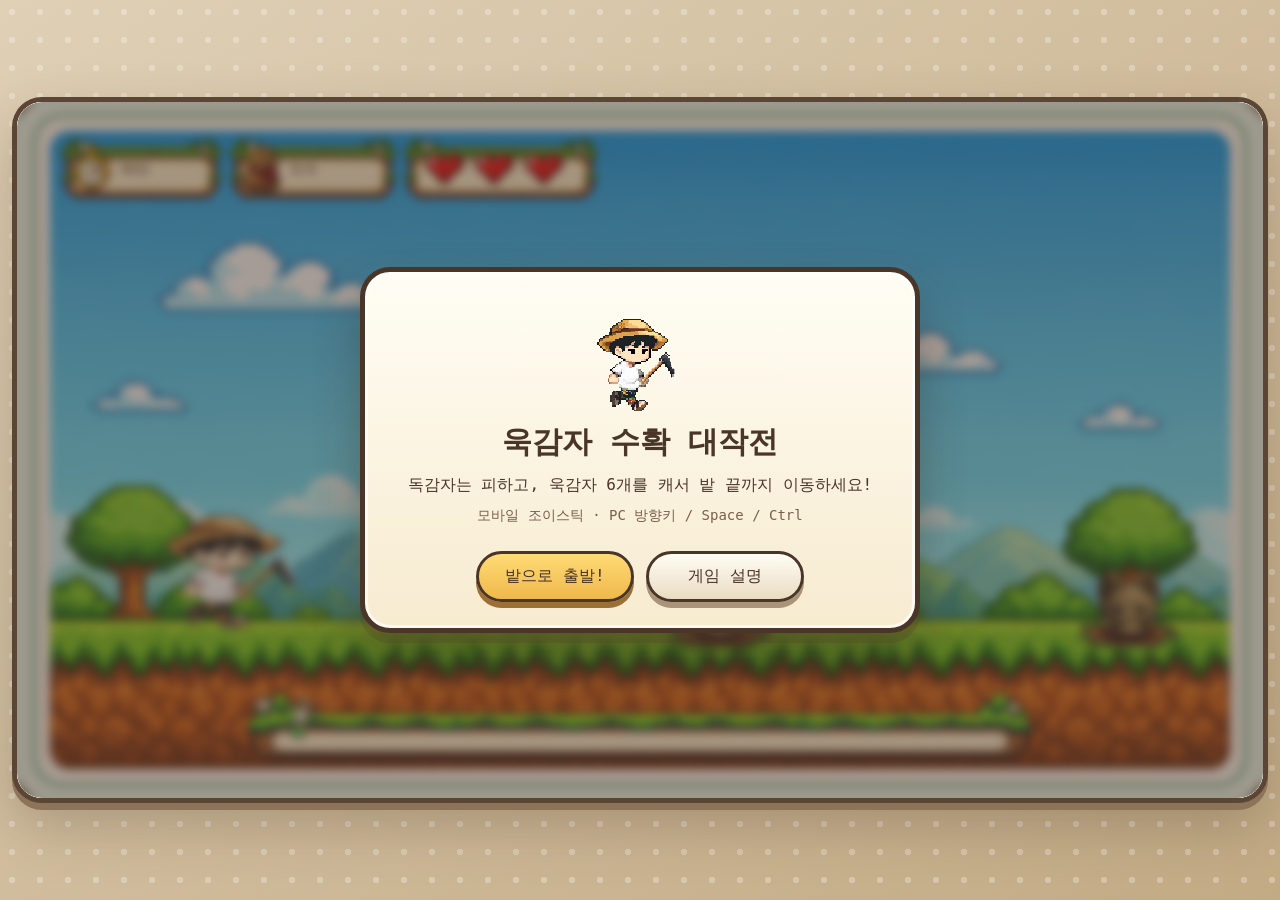
==== index.html @ 2b70f39d "Add files via upload" ====
<!DOCTYPE html>
<html lang="ko">

<head>
  <meta charset="UTF-8" />
  <meta name="viewport" content="width=device-width, initial-scale=1.0, viewport-fit=cover" />
  <meta name="theme-color" content="#d7bf90" />

  <title>wookGame</title>

  <link rel="stylesheet" href="./style.css?v=20260811-V13" />
</head>

<body>
  <div class="page">
    <main class="game-frame" data-build="WOOK-GAME-20260811-V13">

      <canvas
        id="gameCanvas"
        width="1280"
        height="720"
        aria-label="욱감자 수확 게임"
      ></canvas>

      <div
        id="touchControls"
        class="touch-controls"
        aria-label="모바일 게임 조작"
      >
        <div
          id="joystickBase"
          class="joystick-base"
          aria-label="좌우 이동 조이스틱"
        >
          <div id="joystickKnob" class="joystick-knob"></div>
        </div>

        <div class="action-buttons">
          <button
            id="jumpBtn"
            class="game-action-button jump-button"
            type="button"
            aria-label="뛰기"
          >
            <span>뛰기</span>
          </button>

          <button
            id="harvestBtn"
            class="game-action-button harvest-button"
            type="button"
            aria-label="캐기"
          >
            <span>캐기</span>
          </button>
        </div>
      </div>

      <div id="startOverlay" class="overlay show">
        <section class="dialog start-dialog">
          <img
            src="assets/image/wook1.png"
            class="start-character"
            alt="욱 캐릭터"
          />

          <h1>욱감자 수확 대작전</h1>

          <p>
            독감자는 피하고, 욱감자 6개를 캐서 밭 끝까지 이동하세요!
          </p>

          <p class="controls-guide">
            모바일 조이스틱 · PC 방향키 / Space / Ctrl
          </p>

          <div class="dialog-buttons start-buttons">
            <button id="startBtn" type="button">
              밭으로 출발!
            </button>

            <button
              id="howToBtn"
              class="secondary-button"
              type="button"
            >
              게임 설명
            </button>
          </div>
        </section>
      </div>

      <div id="howToOverlay" class="overlay">
        <section class="dialog how-to-dialog tutorial-dialog">
          <h2>게임 설명</h2>

          <div
            class="tutorial-demo"
            aria-label="자동으로 재생되는 게임 조작 설명"
          >
            <canvas
              id="tutorialCanvas"
              width="760"
              height="280"
            ></canvas>

            <div class="tutorial-badges" aria-hidden="true">
              <span
                id="tutorialMoveBadge"
                class="tutorial-badge"
              >
                ← → 이동
              </span>

              <span
                id="tutorialJumpBadge"
                class="tutorial-badge"
              >
                Space · 뛰기
              </span>

              <span
                id="tutorialHarvestBadge"
                class="tutorial-badge"
              >
                Ctrl · 캐기
              </span>
            </div>
          </div>

          <div class="tutorial-rules">
            <p>
              <strong>승리</strong>
              욱감자 6개를 캐고 오른쪽 끝에 도착!
            </p>

            <p>
              <strong>주의</strong>
              욱감자와 독감자에 몸이 닿으면 목숨이 줄어요.
            </p>

            <p>
              <strong>모바일</strong>
              조이스틱 · 뛰기 · 캐기
            </p>

            <p>
              <strong>PC</strong>
              ← → · Space · Ctrl
            </p>
          </div>

          <div class="dialog-buttons tutorial-buttons">
            <button id="replayTutorialBtn" type="button">
              다시 보기
            </button>

            <button
              id="closeHowToBtn"
              class="secondary-button"
              type="button"
            >
              돌아가기
            </button>
          </div>
        </section>
      </div>

      <div id="successOverlay" class="overlay">
        <section class="dialog success-dialog">
          <h2>도착 성공!</h2>

          <p>
            욱감자를 충분히 모아 수요조사폼에 도착했어요.
          </p>

          <div class="dialog-buttons">
            <button id="successLinkBtn" type="button">
              폼으로 이동
            </button>

            <button
              id="restartSuccessBtn"
              class="secondary-button"
              type="button"
            >
              다시 하기
            </button>
          </div>
        </section>
      </div>

      <div id="failOverlay" class="overlay">
        <section class="dialog fail-dialog">
          <h2>조금만 더!</h2>

          <p id="failReason">
            제한 시간 안에 도착하지 못했어요.
          </p>

          <button id="restartFailBtn" type="button">
            다시 도전하기
          </button>
        </section>
      </div>

    </main>
  </div>

  <!-- 세로 화면에서는 게임 대신 이 안내만 표시 -->
  <div
    class="rotate-device"
    role="status"
    aria-live="polite"
  >
    <div class="rotate-device-card">
      <div class="rotate-icon" aria-hidden="true">↻</div>
      <strong>휴대폰을 가로로 돌려주세요!</strong>
      <p>욱감자 수확 게임은 가로 화면에 맞춰져 있어요.</p>
    </div>
  </div>

  <script src="./game.js?v=20260811-V13"></script>
</body>

</html>
---- style.css ----
* { box-sizing: border-box; }

:root {
  --ink: #4a3629;
  --cream: #fff8e8;
  --yellow: #f7c85d;
}

@font-face {
  font-family: "Pixel";
  src: url("assets/font/Galmuri11.ttf") format("truetype");
  font-weight: 400;
  font-style: normal;
  font-display: swap;
}

html,
body {
  width: 100%;
  min-height: 100%;
  margin: 0;
  overflow: hidden;
  color: var(--ink);
  font-family: "Pixel", "Galmuri11", "Malgun Gothic", monospace;
  touch-action: none;
  overscroll-behavior: none;
}

body {
  background:
    radial-gradient(circle at 12px 12px, rgba(255,255,255,.28) 0 3px, transparent 3.5px) 0 0 / 28px 28px,
    linear-gradient(145deg, #dfd0b6, #c2aa84);
}

button,
.dialog,
.dialog h1,
.dialog h2,
.dialog p {
  font-family: "Pixel", "Galmuri11", "Malgun Gothic", monospace;
}

button {
  font: inherit;
  -webkit-tap-highlight-color: transparent;
}

.page {
  width: 100vw;
  min-height: 100vh;
  min-height: 100dvh;
  display: grid;
  place-items: center;
  padding: 12px;
}

.game-frame {
  position: relative;
  width: min(1280px, calc(100vw - 24px), calc((100dvh - 24px) * 16 / 9));
  aspect-ratio: 16 / 9;
  overflow: hidden;
  border: 5px solid #5b4535;
  border-radius: 30px;
  background: #eadfc8;
  box-shadow: 0 7px 0 #8d7358, 0 24px 55px rgba(61,44,31,.26);
  isolation: isolate;
}

.game-frame::after {
  content: "";
  position: absolute;
  inset: 8px;
  z-index: 5;
  pointer-events: none;
  border: 2px dashed rgba(255,252,237,.78);
  border-radius: 21px;
}

#gameCanvas {
  display: block;
  width: 100%;
  height: 100%;
  background: #eadfc8;
  user-select: none;
  -webkit-user-select: none;
  -webkit-touch-callout: none;
}

.overlay {
  position: absolute;
  inset: 0;
  z-index: 30;
  display: none;
  place-items: center;
  padding: clamp(10px, 2vw, 24px);
  background: rgba(72,52,38,.48);
  backdrop-filter: blur(5px) saturate(.9);
}

.overlay.show { display: grid; }

.dialog {
  width: min(560px, 92%);
  max-height: 92%;
  padding: 24px 28px 26px;
  overflow: auto;
  text-align: center;
  background: linear-gradient(180deg, #fffdf4, #f7ebd0);
  border: 5px solid var(--ink);
  border-radius: 30px;
  box-shadow: inset 0 0 0 3px rgba(255,255,255,.7),
              0 10px 0 rgba(83,58,40,.24),
              0 24px 46px rgba(48,34,24,.3);
}

.start-character {
  width: 118px;
  height: 118px;
  object-fit: contain;
  image-rendering: pixelated;
}


.dialog h1,
.dialog h2 {
  margin: 4px 0 10px;
  font-size: 30px;
  letter-spacing: 0;
}

.dialog p {
  margin: 8px 0;
  font-weight: 400;
  line-height: 1.5;
}

.controls-guide {
  color: #795f4b;
  font-size: 14px;
}

.dialog button {
  min-width: 158px;
  margin-top: 17px;
  padding: 12px 22px;
  border: 3px solid var(--ink);
  border-radius: 999px;
  background: linear-gradient(#ffdb75, #efb84c);
  color: #493428;
  font-weight: 400;
  cursor: pointer;
  box-shadow: 0 6px 0 #9e6f35;
}

.dialog button:active {
  transform: translateY(4px);
  box-shadow: 0 2px 0 #9e6f35;
}

.dialog-buttons {
  display: flex;
  gap: 12px;
  justify-content: center;
  flex-wrap: wrap;
}

.dialog .secondary-button {
  background: linear-gradient(#fffdf4, #eadcc2);
  box-shadow: 0 6px 0 #aa9478;
}

.how-to-dialog {
  width: min(620px, 94%);
}

.how-to-content {
  padding: 2px 8px;
  text-align: left;
}

.how-to-content p {
  padding: 9px 12px;
  border: 2px solid rgba(74,54,41,.2);
  border-radius: 14px;
  background: rgba(255,255,255,.38);
}

.touch-controls {
  position: absolute;
  inset: 0;
  z-index: 12;
  pointer-events: none;
}

.joystick-base {
  position: absolute;
  left: 4.7%;
  bottom: 5.5%;
  width: clamp(92px, 11vw, 142px);
  aspect-ratio: 1;
  pointer-events: auto;
  touch-action: none;
  border: 4px solid rgba(74,54,41,.8);
  border-radius: 50%;
  background: rgba(255,248,232,.64);
  box-shadow: inset 0 0 0 5px rgba(255,255,255,.3), 0 5px 0 rgba(74,54,41,.25);
}

.joystick-base::before,
.joystick-base::after {
  content: "";
  position: absolute;
  top: 50%;
  width: 0;
  height: 0;
  transform: translateY(-50%);
  border-top: 10px solid transparent;
  border-bottom: 10px solid transparent;
  opacity: .65;
}

.joystick-base::before {
  left: 10px;
  border-right: 14px solid var(--ink);
}

.joystick-base::after {
  right: 10px;
  border-left: 14px solid var(--ink);
}

.joystick-knob {
  position: absolute;
  left: 50%;
  top: 50%;
  width: 52%;
  aspect-ratio: 1;
  transform: translate(-50%, -50%);
  border: 4px solid var(--ink);
  border-radius: 50%;
  background: linear-gradient(#ffdf82, #efb84c);
  box-shadow: 0 5px 0 #9e6f35;
  will-change: transform;
}

.action-buttons {
  position: absolute;
  right: 4.7%;
  bottom: 5.5%;
  display: flex;
  align-items: flex-end;
  gap: clamp(10px, 1.6vw, 20px);
  pointer-events: auto;
}

.game-action-button {
  width: clamp(72px, 8.2vw, 108px);
  aspect-ratio: 1;
  padding: 0;
  border: 4px solid var(--ink);
  border-radius: 50%;
  color: var(--ink);
  font-size: clamp(14px, 1.6vw, 21px);
  cursor: pointer;
  box-shadow: 0 7px 0 rgba(74,54,41,.45);
  touch-action: none;
}

.game-action-button:active,
.game-action-button.pressed {
  transform: translateY(5px);
  box-shadow: 0 2px 0 rgba(74,54,41,.45);
}

.jump-button {
  transform: translateY(-24%);
  background: linear-gradient(#d9f4ff, #80c8e9);
}

.jump-button:active,
.jump-button.pressed {
  transform: translateY(calc(-24% + 5px));
}

.harvest-button {
  background: linear-gradient(#ffe58f, #efa93f);
}

@media (orientation: landscape) and (max-height: 560px) {
  .page { padding: 0; }

  .game-frame {
    width: min(100vw, calc(100dvh * 16 / 9));
    border: 0;
    border-radius: 0;
    box-shadow: none;
  }

  .game-frame::after { display: none; }
  .dialog { transform: scale(.86); }

  .joystick-base,
  .action-buttons {
    bottom: 3.5%;
  }
}

/* =========================================================
   모바일 화면 대응
   - PC: 터치 조작 숨김
   - 모바일 가로: 16:9 비율을 유지하며 화면 안에 최대 크기로 표시
   - 모바일 세로: 화면 회전 안내 표시
   ========================================================= */

.rotate-device {
  position: fixed;
  inset: 0;
  z-index: 999;
  display: none;
  place-items: center;
  padding:
    max(24px, env(safe-area-inset-top))
    max(24px, env(safe-area-inset-right))
    max(24px, env(safe-area-inset-bottom))
    max(24px, env(safe-area-inset-left));
  text-align: center;
  background:
    radial-gradient(circle at 12px 12px, rgba(255,255,255,.25) 0 3px, transparent 3.5px) 0 0 / 28px 28px,
    linear-gradient(145deg, #dfd0b6, #c2aa84);
}

.rotate-device-card {
  width: min(360px, 100%);
  padding: 28px 22px;
  border: 4px solid var(--ink);
  border-radius: 26px;
  background: linear-gradient(180deg, #fffdf4, #f7ebd0);
  box-shadow: 0 8px 0 rgba(83,58,40,.24), 0 20px 40px rgba(48,34,24,.25);
}

.rotate-icon {
  margin-bottom: 10px;
  font-size: 58px;
  line-height: 1;
}

.rotate-device strong {
  display: block;
  font-size: 21px;
}

.rotate-device p {
  margin: 10px 0 0;
  font-size: 14px;
  line-height: 1.5;
}

/* 마우스가 기본 입력 장치인 PC에서는 모바일 조작 버튼을 숨깁니다. */
@media (hover: hover) and (pointer: fine) {
  .touch-controls {
    display: none;
  }
}

/* 휴대폰/태블릿 가로 화면 */
@media (hover: none) and (pointer: coarse) and (orientation: landscape) {
  html,
  body {
    width: 100%;
    height: 100%;
    min-height: 100%;
  }

  .page {
    width: 100vw;
    height: 100vh;
    height: 100dvh;
    min-height: 0;
    padding: 0;
  }

  .game-frame {
    width: min(100vw, calc(100dvh * 16 / 9));
    height: min(100dvh, calc(100vw * 9 / 16));
    max-width: 100vw;
    max-height: 100dvh;
    border-width: 0;
    border-radius: 0;
    box-shadow: none;
  }

  .game-frame::after {
    display: none;
  }

  .touch-controls {
    display: block;
  }

  /* 모바일 조작 UI: 게임 화면을 가리지 않도록 반투명 처리 */
  .joystick-base {
    background: rgba(255, 248, 232, .10);
    border-color: rgba(74, 54, 41, .38);
    box-shadow: none;
  }

  .joystick-base::before,
  .joystick-base::after {
    opacity: .38;
  }

  .joystick-knob {
    background: rgba(247, 200, 93, .22);
    border-color: rgba(74, 54, 41, .42);
    box-shadow: none;
  }

  .game-action-button,
  .jump-button,
  .harvest-button {
    background: rgba(255, 248, 232, .12);
    border-color: rgba(74, 54, 41, .42);
    color: rgba(74, 54, 41, .72);
    box-shadow: none;
    backdrop-filter: blur(1px);
    -webkit-backdrop-filter: blur(1px);
  }

  .game-action-button:active,
  .game-action-button.pressed,
  .jump-button:active,
  .jump-button.pressed,
  .harvest-button:active,
  .harvest-button.pressed {
    background: rgba(247, 200, 93, .30);
    border-color: rgba(74, 54, 41, .60);
    box-shadow: none;
  }

  .joystick-base {
    left: max(3.2%, env(safe-area-inset-left));
    bottom: max(3.2%, env(safe-area-inset-bottom));
    width: clamp(78px, 16dvh, 118px);
    border-width: 3px;
  }

  .action-buttons {
    right: max(3.2%, env(safe-area-inset-right));
    bottom: max(3.2%, env(safe-area-inset-bottom));
    gap: clamp(8px, 2vw, 16px);
  }

  .game-action-button {
    width: clamp(62px, 13.5dvh, 94px);
    border-width: 3px;
    font-size: clamp(12px, 3.2dvh, 17px);
  }

  .dialog {
    width: min(520px, 88%);
    max-height: 88%;
    padding: 13px 18px 17px;
    border-width: 4px;
    border-radius: 22px;
  }

  .start-character {
    width: 70px;
    height: 70px;
  }

  .end-character {
    width: 82px;
    height: 90px;
  }

  .dialog h1,
  .dialog h2 {
    margin: 2px 0 6px;
    font-size: clamp(19px, 5dvh, 25px);
  }

  .dialog p {
    margin: 5px 0;
    font-size: clamp(11px, 2.9dvh, 14px);
    line-height: 1.4;
  }

  .controls-guide {
    font-size: clamp(10px, 2.6dvh, 13px);
  }

  .dialog button {
    min-width: 130px;
    margin-top: 10px;
    padding: 9px 16px;
    border-width: 2px;
    font-size: clamp(11px, 2.8dvh, 14px);
    box-shadow: 0 4px 0 #9e6f35;
  }

  .dialog-buttons {
    gap: 8px;
  }

  .how-to-dialog {
    width: min(590px, 92%);
  }

  .how-to-content {
    padding: 0 4px;
  }

  .how-to-content p {
    padding: 6px 9px;
    margin: 4px 0;
    border-radius: 10px;
  }
}

/* 휴대폰 세로 화면에서는 게임이 찌그러지지 않도록 회전 안내만 표시합니다. */
@media (orientation: portrait) and (max-width: 900px) {
  .rotate-device {
    display: grid;
  }

  .page {
    visibility: hidden;
    pointer-events: none;
  }
}


/* =========================================================
   사운드 동기화 자동 튜토리얼
   ========================================================= */
.tutorial-dialog {
  width: min(860px, 96%);
  padding: 18px 22px 20px;
}

.tutorial-demo {
  position: relative;
  width: 100%;
  overflow: hidden;
  border: 4px solid var(--ink);
  border-radius: 20px;
  background: #eadfc8;
  box-shadow: inset 0 0 0 3px rgba(255,255,255,.45);
}

#tutorialCanvas {
  display: block;
  width: 100%;
  height: auto;
  aspect-ratio: 19 / 7;
  image-rendering: pixelated;
  background: #eadfc8;
}








.tutorial-badges {
  position: absolute;
  left: 12px;
  right: 12px;
  bottom: 10px;
  display: flex;
  justify-content: center;
  gap: 8px;
  pointer-events: none;
}

.tutorial-badge {
  padding: 5px 10px;
  border: 2px solid rgba(74,54,41,.68);
  border-radius: 999px;
  background: rgba(255,248,232,.78);
  color: #735b48;
  font-size: 12px;
  opacity: .62;
  transform: translateY(0);
  transition: transform .12s ease, opacity .12s ease, background .12s ease;
}

.tutorial-badge.active {
  background: #ffd86d;
  color: var(--ink);
  opacity: 1;
  transform: translateY(-4px) scale(1.05);
  box-shadow: 0 4px 0 rgba(74,54,41,.28);
}

.tutorial-rules {
  display: grid;
  grid-template-columns: repeat(2, minmax(0, 1fr));
  gap: 7px;
  margin-top: 10px;
  text-align: left;
}

.tutorial-rules p {
  margin: 0;
  padding: 7px 10px;
  border: 2px solid rgba(74,54,41,.17);
  border-radius: 11px;
  background: rgba(255,255,255,.38);
  font-size: 12px;
  line-height: 1.35;
}

.tutorial-buttons .secondary-button {
  margin-top: 17px;
}

@media (hover: none) and (pointer: coarse) and (orientation: landscape) {
  .tutorial-dialog {
    width: min(760px, 96%);
    max-height: 94%;
    padding: 8px 12px 11px;
  }

  .tutorial-dialog h2 {
    margin-bottom: 4px;
  }

  .tutorial-demo {
    border-width: 3px;
    border-radius: 14px;
  }


  .tutorial-badges {
    bottom: 6px;
    gap: 5px;
  }

  .tutorial-badge {
    padding: 3px 7px;
    border-width: 1px;
    font-size: clamp(8px, 2.1dvh, 11px);
  }

  .tutorial-rules {
    gap: 4px;
    margin-top: 5px;
  }

  .tutorial-rules p {
    padding: 4px 6px;
    border-width: 1px;
    border-radius: 8px;
    font-size: clamp(8px, 2.15dvh, 11px) !important;
  }

  .tutorial-buttons .dialog button,
  .tutorial-buttons button {
    margin-top: 5px;
  }
}


/* =========================================================
   MOBILE IMAGE CONTROLS V18
   기존 이미지 그대로 사용:
   - assets/image/mobile_joystick.png
   - assets/image/mobile_jump.png
   - assets/image/mobile_harvest.png

   변경:
   - 오른쪽 이동 시 조이스틱 좌우 반전
   - 버튼 누를 때 확실하게 눌리는 효과
   - backdrop blur / box shadow 제거
   ========================================================= */

@media (hover: none) and (pointer: coarse) and (orientation: landscape) {

  .touch-controls {
    display: block !important;
    visibility: visible !important;
    opacity: 1 !important;

    position: absolute !important;
    inset: 0 !important;
    z-index: 30 !important;

    pointer-events: none !important;
  }

  /* =======================================================
     왼쪽 조이스틱
     ======================================================= */

  .joystick-base {
    display: block !important;
    visibility: visible !important;
    opacity: .95 !important;

    position: absolute !important;

    left: max(
      3.2%,
      env(safe-area-inset-left)
    ) !important;

    bottom: max(
      10%,
      calc(env(safe-area-inset-bottom) + 10px)
    ) !important;

    width: clamp(
      88px,
      16dvh,
      118px
    ) !important;

    height: clamp(
      88px,
      16dvh,
      118px
    ) !important;

    aspect-ratio: 1 / 1 !important;

    border: 0 !important;
    border-radius: 0 !important;

    background:
      transparent
      url("assets/image/mobile_joystick.png")
      center / contain
      no-repeat !important;

    box-shadow: none !important;

    /* 예전에 있던 옆 blur 제거 */
    filter: none !important;
    backdrop-filter: none !important;
    -webkit-backdrop-filter: none !important;

    pointer-events: auto !important;
    touch-action: none !important;

    transform: scaleX(1) !important;
    transform-origin: center center !important;

    transition:
      transform .06s steps(2, end),
      filter .06s linear !important;
  }

  /* 기존 CSS 화살표/노브 그림은 전부 숨김 */
  .joystick-base::before,
  .joystick-base::after,
  .joystick-knob {
    display: none !important;
    content: none !important;
  }

  /* 왼쪽 이동: 원본 방향 */
  .joystick-base.joy-left {
    transform: scaleX(1) !important;
  }

  /* 오른쪽 이동: 이미지 좌우 반전 */
  .joystick-base.joy-right {
    transform: scaleX(-1) !important;
  }

  /* 누르고 있을 때만 아주 살짝 진하게 */
  .joystick-base.joy-active {
    filter: brightness(.94) !important;
  }

  /* =======================================================
     오른쪽 뛰기 / 캐기 버튼
     ======================================================= */

  .action-buttons {
    display: flex !important;
    visibility: visible !important;
    opacity: 1 !important;

    position: absolute !important;

    right: max(
      3.2%,
      env(safe-area-inset-right)
    ) !important;

    bottom: max(
      10%,
      calc(env(safe-area-inset-bottom) + 10px)
    ) !important;

    gap: clamp(
      10px,
      2vw,
      18px
    ) !important;

    align-items: flex-end !important;

    pointer-events: none !important;
    z-index: 31 !important;
  }

  .game-action-button {
    display: block !important;
    visibility: visible !important;
    opacity: .96 !important;

    position: relative !important;

    width: clamp(
      62px,
      11dvh,
      80px
    ) !important;

    height: clamp(
      62px,
      11dvh,
      80px
    ) !important;

    aspect-ratio: 1 / 1 !important;

    margin: 0 !important;
    padding: 0 !important;

    border: 0 !important;
    border-radius: 0 !important;

    background-color: transparent !important;
    background-position: center !important;
    background-repeat: no-repeat !important;
    background-size: contain !important;

    /* 옆에 보이던 blur / 그림자 제거 */
    box-shadow: none !important;
    filter: none !important;
    backdrop-filter: none !important;
    -webkit-backdrop-filter: none !important;

    color: transparent !important;

    pointer-events: auto !important;
    touch-action: manipulation !important;

    transform: translateY(0) scale(1) !important;
    transform-origin: center center !important;

    transition:
      transform .055s ease-out,
      filter .055s ease-out,
      opacity .055s ease-out !important;
  }

  .jump-button {
    background-image:
      url("assets/image/mobile_jump.png") !important;

    /* 원래 jump-button의 -24% 이동 제거 */
    transform: translateY(0) scale(1) !important;
  }

  .harvest-button {
    background-image:
      url("assets/image/mobile_harvest.png") !important;
  }

  /* 이미지 자체를 쓰므로 기존 글자 / CSS 아이콘 제거 */
  .game-action-button span,
  .jump-button::before,
  .jump-button::after,
  .harvest-button::before,
  .harvest-button::after {
    display: none !important;
    content: none !important;
  }

  /*
    눌렀을 때 눈에 확실히 보이게:
    - 아래로 5px
    - 88%로 축소
    - 살짝 어두워짐
  */
  .game-action-button:active,
  .game-action-button.pressed,
  .jump-button:active,
  .jump-button.pressed,
  .harvest-button:active,
  .harvest-button.pressed {
    transform:
      translateY(5px)
      scale(.88) !important;

    filter:
      brightness(.72)
      saturate(.90) !important;

    opacity: .92 !important;

    box-shadow: none !important;
  }
}


/* =========================================================
   MOBILE JOYSTICK L/R IMAGE V19
   필요한 파일:
   - assets/image/mobile_joystick_L.png
   - assets/image/mobile_joystick_R.png

   코드에서 좌우반전하지 않고 이미지 자체를 교체합니다.
   ========================================================= */

@media (hover: none) and (pointer: coarse) and (orientation: landscape) {

  .joystick-base {
    /* 기본 상태는 L 이미지 */
    background-image:
      url("assets/image/mobile_joystick_L.png") !important;

    background-position: center !important;
    background-repeat: no-repeat !important;
    background-size: contain !important;

    /* 좌우반전 애니메이션 완전 제거 */
    transform: none !important;
    transition:
      filter .05s linear,
      opacity .05s linear !important;

    box-shadow: none !important;
    filter: none !important;
    backdrop-filter: none !important;
    -webkit-backdrop-filter: none !important;
  }

  .joystick-base.joy-left {
    background-image:
      url("assets/image/mobile_joystick_L.png") !important;

    transform: none !important;
  }

  .joystick-base.joy-right {
    background-image:
      url("assets/image/mobile_joystick_R.png") !important;

    transform: none !important;
  }

  .joystick-base.joy-active {
    filter: brightness(.94) !important;
  }
}


/* =========================================================
   MOBILE JOYSTICK SMOOTH V21
   - L/R 이미지를 둘 다 미리 올려둠
   - background-image 교체 없이 opacity만 전환
   - 모바일 오른쪽 이동 버벅임 최소화
   ========================================================= */

@media (hover: none) and (pointer: coarse) and (orientation: landscape) {

  .joystick-base {
    background: none !important;
    transform: none !important;
    filter: none !important;

    contain: layout paint style !important;
    isolation: isolate !important;

    transition: opacity .04s linear !important;
    overflow: visible !important;
  }

  .joystick-base::before,
  .joystick-base::after {
    content: "" !important;
    display: block !important;

    position: absolute !important;
    inset: 0 !important;

    width: 100% !important;
    height: 100% !important;

    border: 0 !important;

    background-position: center !important;
    background-repeat: no-repeat !important;
    background-size: contain !important;

    transform: none !important;
    pointer-events: none !important;

    will-change: opacity !important;
    backface-visibility: hidden !important;
  }

  /* 왼쪽 이미지 레이어 */
  .joystick-base::before {
    background-image:
      url("assets/image/mobile_joystick_L.png") !important;

    opacity: 1 !important;
  }

  /* 오른쪽 이미지 레이어 */
  .joystick-base::after {
    background-image:
      url("assets/image/mobile_joystick_R.png") !important;

    opacity: 0 !important;
  }

  .joystick-base.joy-left::before {
    opacity: 1 !important;
  }

  .joystick-base.joy-left::after {
    opacity: 0 !important;
  }

  .joystick-base.joy-right::before {
    opacity: 0 !important;
  }

  .joystick-base.joy-right::after {
    opacity: 1 !important;
  }

  /* 이동 중 filter 사용 안 함 */
  .joystick-base.joy-active {
    filter: none !important;
    opacity: .95 !important;
  }

  .joystick-knob {
    display: none !important;
  }
}


/* =========================================================
   MOBILE JOYSTICK FAILSAFE V22
   - L 이미지는 항상 기본 배경으로 유지
   - R 이미지는 오른쪽 이동 시 위에 덮기
   - R 이미지가 늦게 로드되거나 실패해도 조이스틱이 사라지지 않음
   ========================================================= */

@media (hover: none) and (pointer: coarse) and (orientation: landscape) {

  .joystick-base {
    background:
      transparent
      url("assets/image/mobile_joystick_L.png")
      center / contain
      no-repeat !important;

    transform: none !important;
    filter: none !important;

    contain: layout paint style !important;
    isolation: isolate !important;

    overflow: visible !important;
  }

  /* 기존 ::before 레이어는 완전히 제거 */
  .joystick-base::before {
    content: none !important;
    display: none !important;
  }

  /*
    오른쪽 이미지는 위에 한 장만 덮습니다.
    기본 L 이미지는 절대 숨기지 않습니다.
  */
  .joystick-base::after {
    content: "" !important;
    display: block !important;

    position: absolute !important;
    inset: 0 !important;

    width: 100% !important;
    height: 100% !important;

    border: 0 !important;

    background:
      transparent
      url("assets/image/mobile_joystick_R.png")
      center / contain
      no-repeat !important;

    opacity: 0 !important;

    transform: none !important;

    pointer-events: none !important;

    will-change: opacity !important;
    backface-visibility: hidden !important;

    transition: none !important;
  }

  /* 왼쪽 = 기본 L만 보임 */
  .joystick-base.joy-left::after {
    opacity: 0 !important;
  }

  /* 오른쪽 = L 위에 R을 덮음 */
  .joystick-base.joy-right::after {
    opacity: 1 !important;
  }

  .joystick-base.joy-active {
    filter: none !important;
    opacity: .95 !important;
  }

  .joystick-knob {
    display: none !important;
  }
}
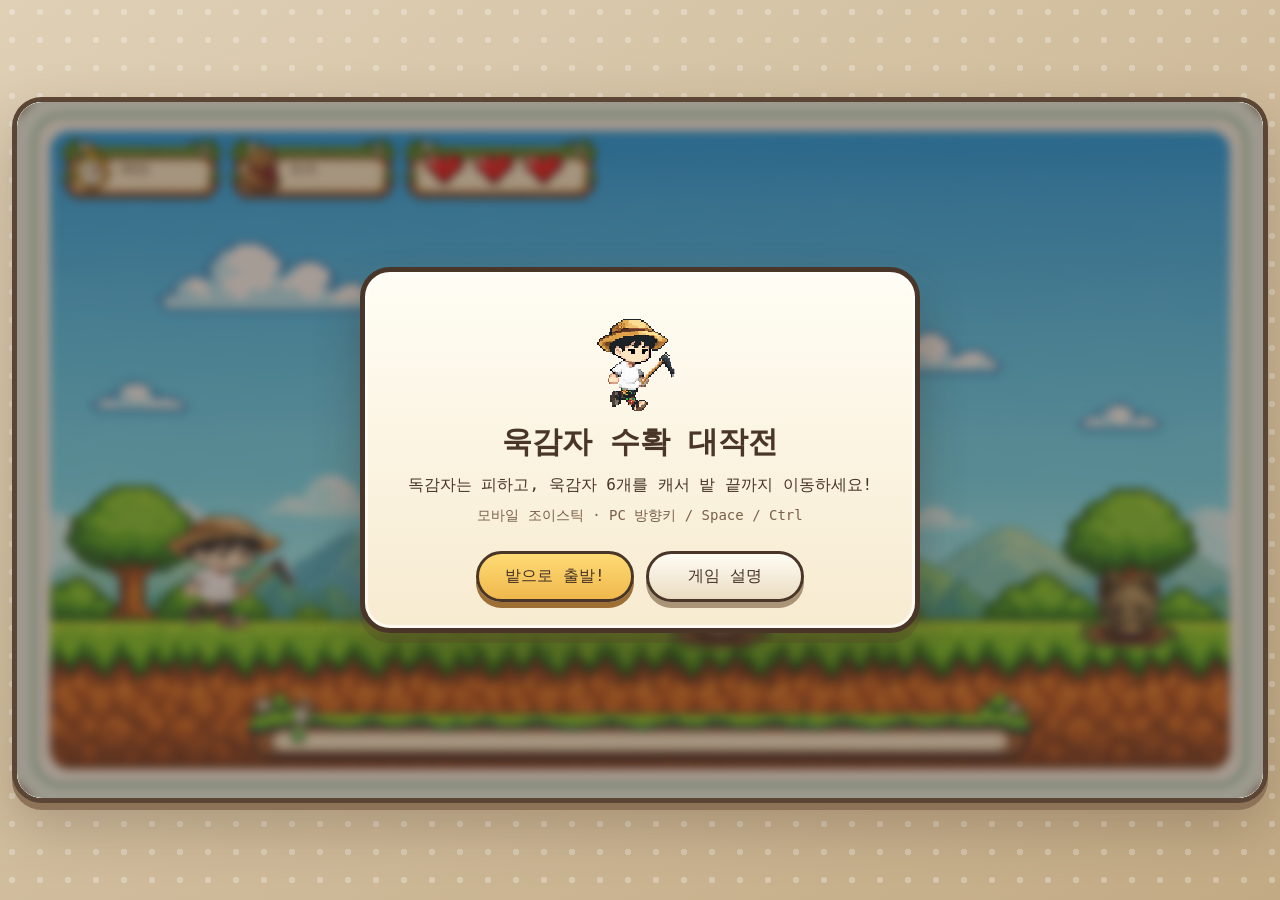
==== commit 7b832228: "Update index.html" ====
--- a/index.html
+++ b/index.html
@@ -171,7 +171,7 @@
           <h2>도착 성공!</h2>
 
           <p>
-            욱감자를 충분히 모아 수요조사폼에 도착했어요.
+            욱감자를 충분히 모아 선입금폼에 도착했어요.
           </p>
 
           <div class="dialog-buttons">
@@ -223,4 +223,4 @@
   <script src="./game.js?v=20260811-V13"></script>
 </body>
 
-</html>+</html>
